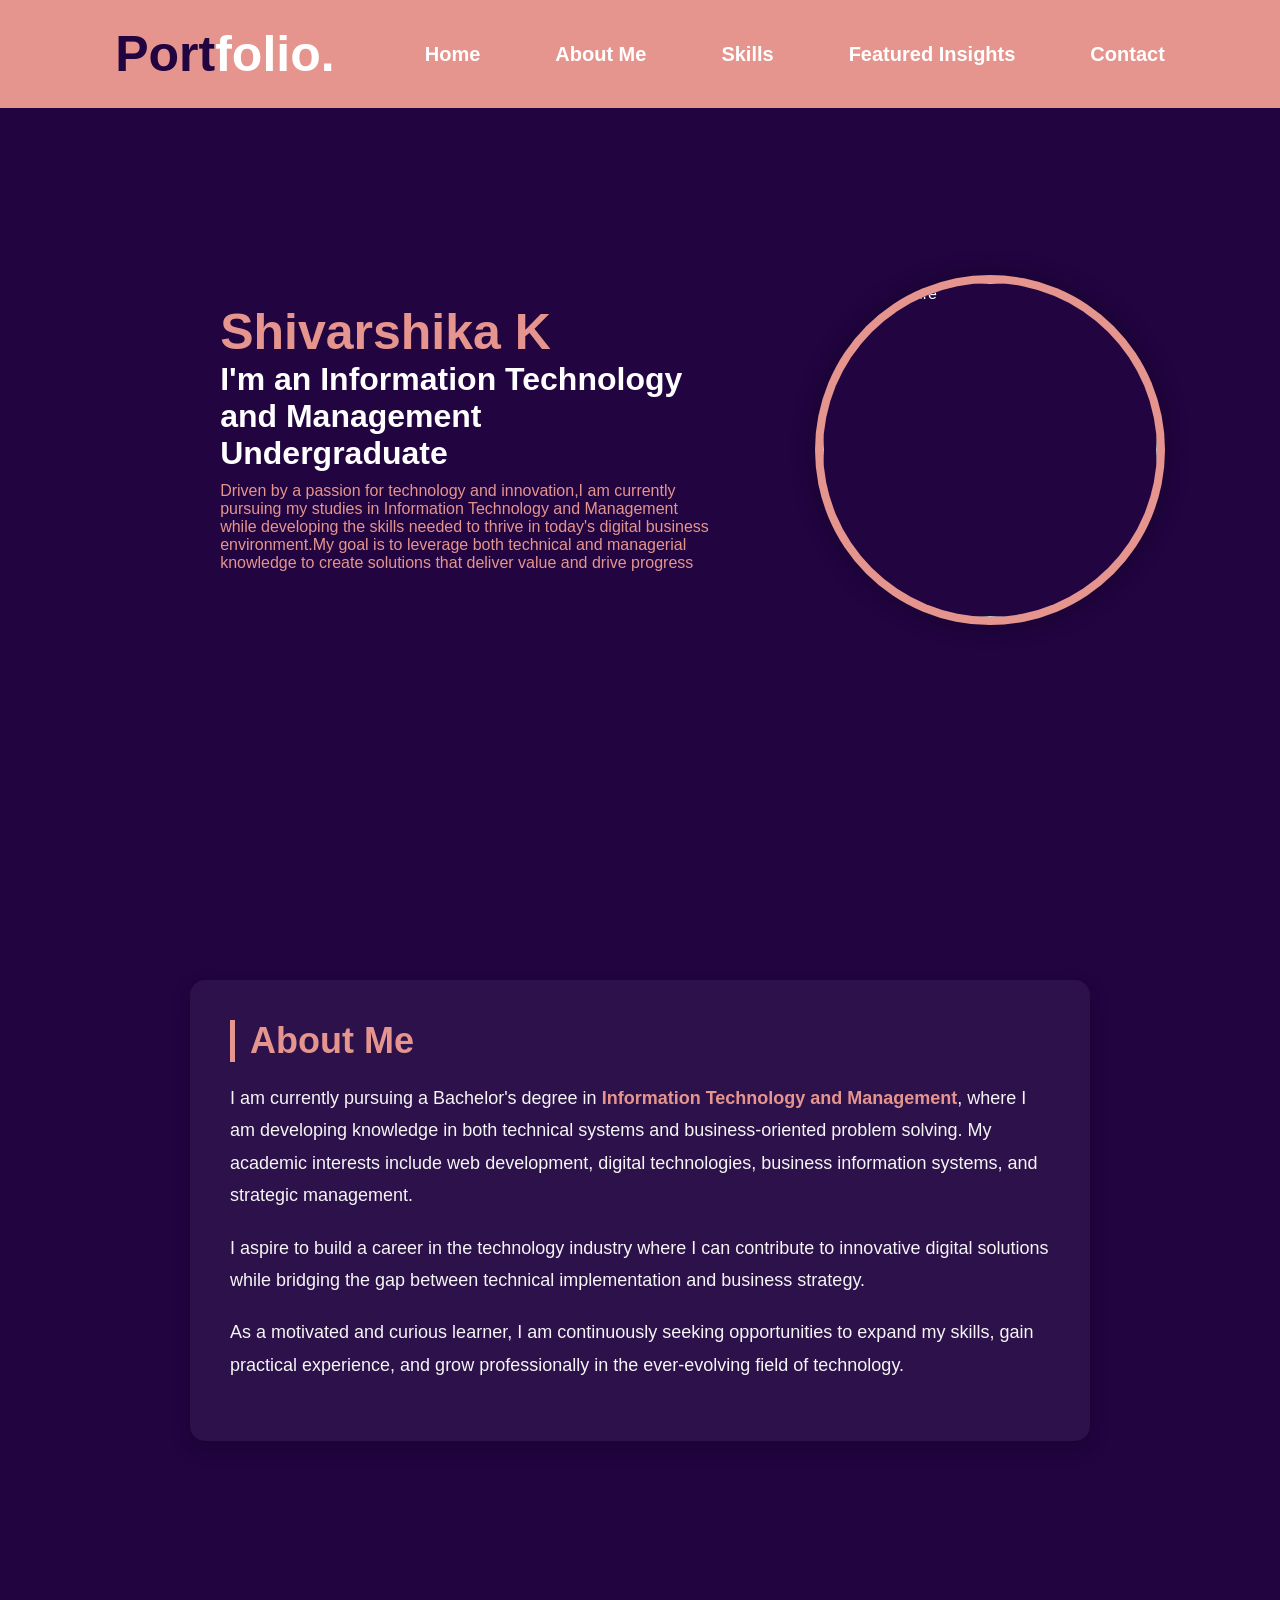
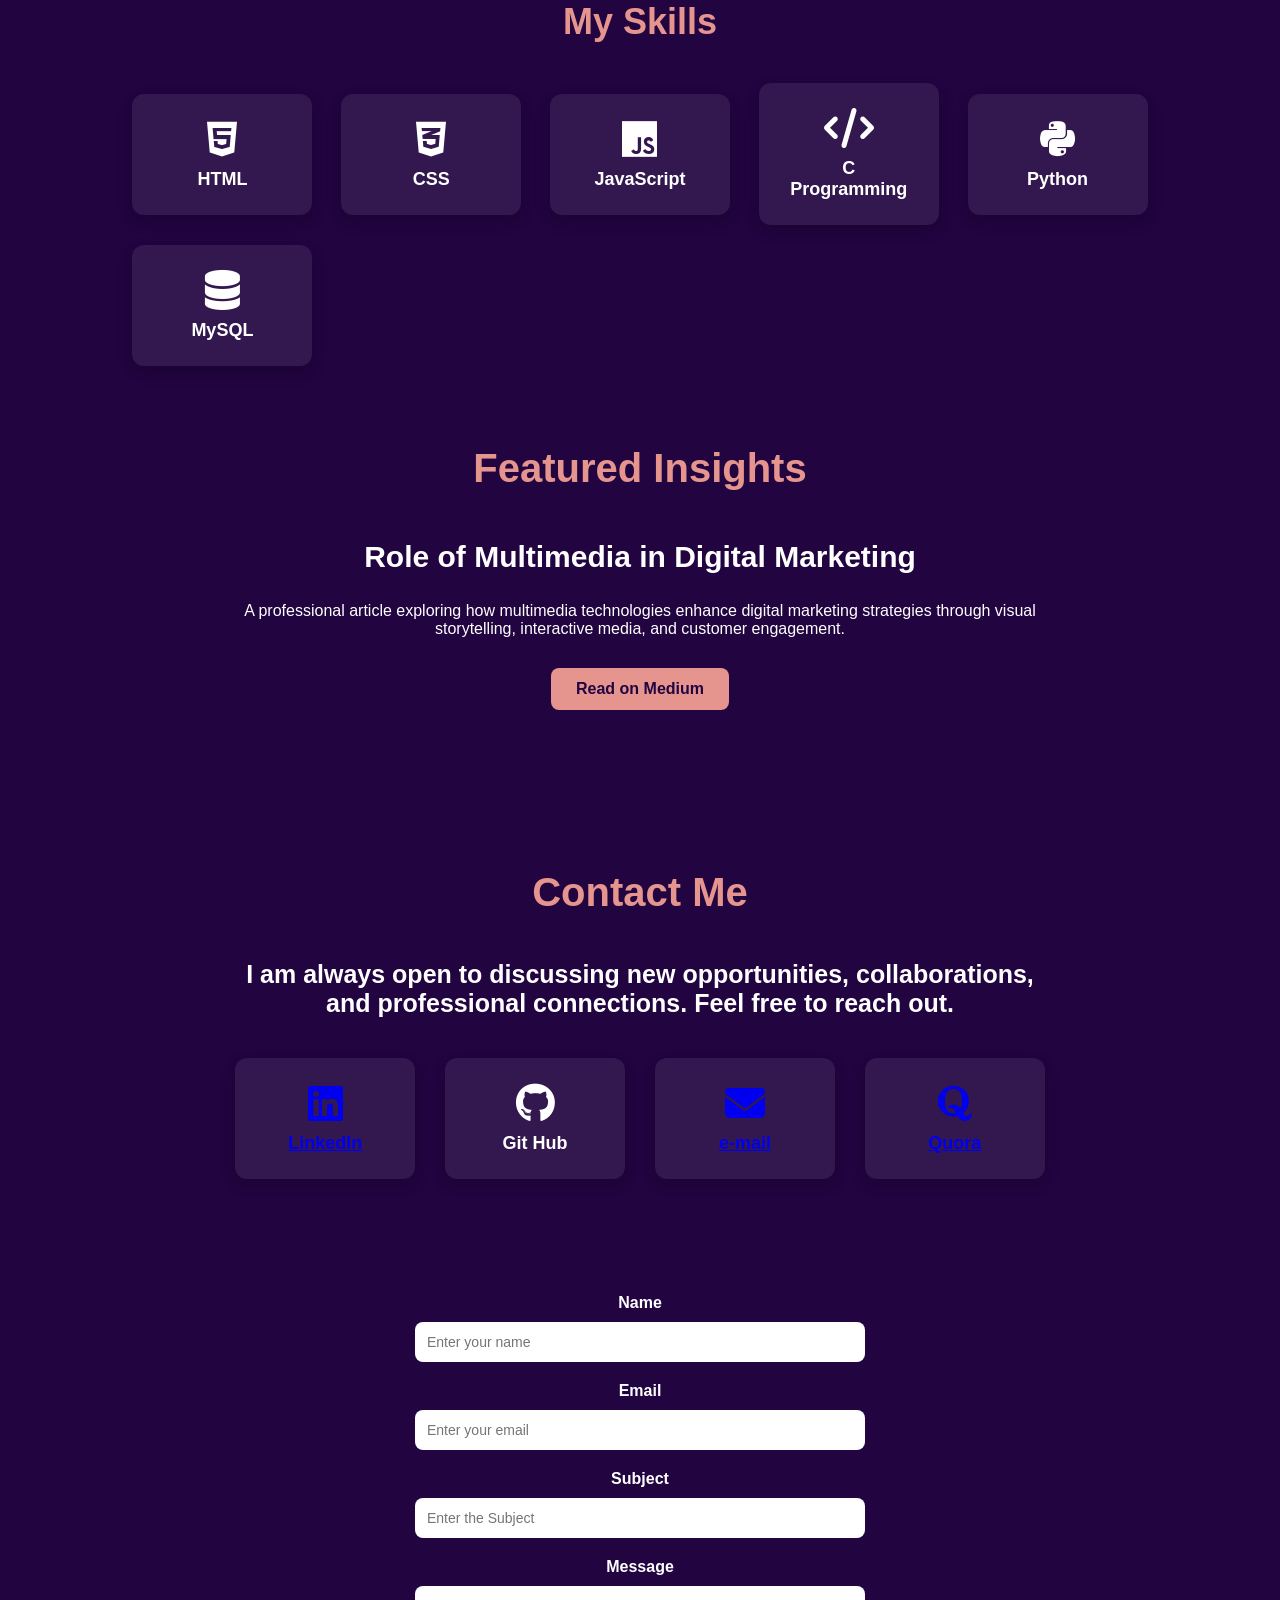
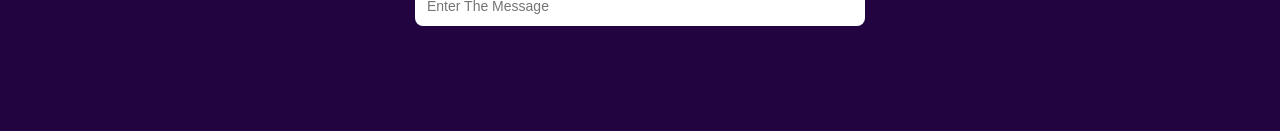
==== portfolio.html @ 53ec623b "Initial Portfolio Upload Initial Portfolio Upload" ====
<html lang="en">
        <head>
            <meta charset="UTF-8">
            <meta name="viewport" content="width=device-width,initial-scale=1.0">
            <title>Shivarshika K</title>
            <link rel="stylesheet" href="style.css" >
            <link rel="stylesheet" href="https://cdnjs.cloudflare.com/ajax/libs/font-awesome/6.5.1/css/all.min.css">
     </head>
     <body>
        <div>
        <nav class="navbar">
            <a href="#" class="logo">Port<span>folio.</span></a>
             <ul>
                <li><a href="#home" class="active">Home</a></li>
                <li><a href="#about">About Me</a></li> 
                <li><a href="#skills">Skills</a></li>
                <li><a href="#article">Featured Insights</a></li>
                <li><a href="#contact">Contact</a></li>
            </ul>
        </nav>
        <section class="home" id="home">
            <div class="homeinfo">
                <h1>Shivarshika K</h1>
                <h2>I'm an Information Technology and Management Undergraduate</h2>
                <p>Driven by a passion for technology and innovation,I am currently pursuing my studies in Information Technology and Management while developing the skills needed to thrive in today's digital business environment.My goal is to leverage both technical and managerial knowledge to create solutions that deliver value and drive progress
                </p>
            </div>
            <div class="homeimg">
                <div class="imgbox">
                    <div class="imgitem">
                        <img src="homeimage.jpg" alt="profile picture">
                    </div>
                </div>
            </div>
        </section>
        </div>
        <section class="about" id="about">
    <div class="about-container">
        <h2>About Me</h2>
        <p>
            I am currently pursuing a Bachelor's degree in <span>Information Technology and Management</span>, 
            where I am developing knowledge in both technical systems and business-oriented problem solving.
            My academic interests include web development, digital technologies, business information systems, 
            and strategic management.
        </p>

        <p>
            I aspire to build a career in the technology industry where I can contribute to innovative digital 
            solutions while bridging the gap between technical implementation and business strategy.
        </p>

        <p>
            As a motivated and curious learner, I am continuously seeking opportunities to expand my skills, 
            gain practical experience, and grow professionally in the ever-evolving field of technology.
        </p>
    </div>
</section>
<section class="skills" id="skills">
    <h2>My Skills</h2>

    <div class="skills-container">

        <div class="skill-card">
            <i class="fa-brands fa-html5"></i>
            <h3>HTML</h3>
        </div>

        <div class="skill-card">
            <i class="fa-brands fa-css3-alt"></i>
            <h3>CSS</h3>
        </div>

        <div class="skill-card">
            <i class="fa-brands fa-js"></i>
            <h3>JavaScript</h3>
        </div>

        <div class="skill-card">
            <i class="fa-solid fa-code"></i>
            <h3>C Programming</h3>
        </div>

        <div class="skill-card">
            <i class="fa-brands fa-python"></i>
            <h3>Python</h3>
        </div>

        <div class="skill-card">
            <i class="fa-solid fa-database"></i>
            <h3>MySQL</h3>
        </div>
    </div>
<section class="article" id="article">
        <h2>Featured Insights</h2>
        <div class="article-container">
            <h3>Role of Multimedia in Digital Marketing</h3>
            <p> A professional article exploring how multimedia technologies 
                enhance digital marketing strategies through visual storytelling, 
                interactive media, and customer engagement.</p>
                <a href="https://medium.com/@shiva171005/role-of-multimedia-in-digital-marketing-b4b8aab5ec26" target="_blank">Read on Medium</a>
        </div>
    </section>
<section class="contact" id="contact">
    <h1>Contact Me</h1>
    <h2>I am always open to discussing new opportunities, collaborations, and professional connections. Feel free to reach out.</h2>
    <div class="contact-container">
        <div class="contact-info">
            <a href="https://www.linkedin.com/in/shivarshika-k-1517ab25b" target="_blank">
            <i class="fa-brands fa-linkedin"></i>
            <h3>LinkedIn</h3>
            </a>
        </div>
        <div class="contact-info">
            <i class="fa-brands fa-github"></i>
            <h3>Git Hub</h3>
        </div>
        <div class="contact-info">
            <a href="mailto:shiva171005@gmail.com" target="_blank">
            <i class="fa-solid fa-envelope"></i>
            <h3>e-mail</h3>
            </a>
        </div>
        <div class="contact-info">
            <a href="https://www.quora.com/profile/Shivarshika-K" target="_blank">
            <i class="fa-brands fa-quora"></i>
            <h3>Quora</h3>
            </a>
        </div>
    </div>
    </section>
    <form class="information" id="contactForm">

    <label>Name</label>
    <input type="text" id="name" placeholder="Enter your name">

    <label>Email</label>
    <input type="email" id="email" placeholder="Enter your email">

    <label>Subject</label>
    <input type="text" id="subject" placeholder="Enter the Subject">

    <label>Message</label>
    <input type="text" id="displaymessage" placeholder="Enter The Message">

    </form>
    <script src="info.js"></script>
     </body>

</html>
---- style.css ----
html{
    scroll-behavior: smooth;
}

*{
    font-family:'poppins',sans-serif;
    margin:0;
    padding:0;
    box-sizing:border-box;
}
:root{
   --dark-color:#210440;
   --light-color: #e5958e;;
   --white-color:white;
}

@media (max-width: 768px) {

    .home {
        flex-direction: column;
        text-align: center;
        height: auto;
        padding: 100px 5%;
    }

    .homeimg .imgbox {
        width: 250px;
        height: 250px;
    }

    .homeinfo h1 {
        font-size: 36px;
    }

    .homeinfo h2 {
        font-size: 22px;
    }
}
body{
    background: var(--light-color);
}
section{
    padding-top:100px;
}

.navbar{
    position:fixed;
    top:0;
    left:0;
    width:100%;
    padding:25px 9%;
    display:flex;
    justify-content:space-between;
    align-items:center;
    z-index:1000;
    background:#e5958e;
    color:#210440;
    font-weight: bold;
}
.navbar ul{
    display:flex;
    justify-content: center;
    list-style: none;
    gap:40px;
}
.navbar a{
    text-decoration:none;
    font-size:20px;
    transition:0.3s;
}


.navbar a:hover{
    color:var(--dark-color);
}
.navbar .logo{
    color:#210440;
    font-size: 50px;
}
.logo span{
    color:white;
    font-size: 50px;
}
.navbar ul{
    display:flex;
}
.navbar ul li{
    list-style:none;
    margin-left:35px;
}
.navbar ul li a{
    transition:0.3s ease;
    color:var(--white-color);
}
.active{
    color:var(--dark-color);
}
.home{
    display:flex;
    align-items:center;
    height:100vh;
    padding:60px 9%;
    color:var(--white-color);
    background-color: #210440;
}
.homeinfo{
    background-color: #210440;
    padding: 80px 10%;
    color: white;
}

.homeinfo h1{
    font-size:50px;
    color:#e5958e;
}
.homeinfo h2{
    font-size:32px;
    color:white;
}
.homeinfo p{
    font-size:16px;
    margin:10px 0 25px;
    color: #e5958e;
}
.homeimg{
     display: flex;
    flex-direction: column;
    justify-content: center;
    align-items: center;

}
.homeimg .imgbox{
    position:relative;
    width:350px;
    height:350px;
    border-radius:50%;
    padding:8px;
    background:#e5958e;
    display:flex;
    justify-content:center;
    align-items:center;
    overflow:hidden;
    box-shadow:0 0 25px rgba(0,0,0,0.3);
}
.homeimg .imgbox:hover{
    transform: scale(1.05);
    transition:0.4s ease;
}
.homeimg .imgbox .imgitem{
    width:100%;
    height:100%;
    border-radius:50%;
    overflow:hidden;
    background:#210440;
    display:flex;
    justify-content:center;
    align-items:center;
}
   
    

.homeimg .imgbox .imgitem img{
    width:100%;
    height:100%;
    object-fit:cover;
    border-radius:50%;
}
.imgitem img {
    transition: 0.3s ease;
}
.about {
    background-color: #210440;
    padding: 80px 10%;
    color: white;
}

.about-container {
    max-width: 900px;
    margin: auto;
    background: rgba(255,255,255,0.05);
    padding: 40px;
    border-radius: 15px;
    box-shadow: 0 8px 20px rgba(0,0,0,0.2);
}

.about-container h2 {
    font-size: 36px;
    margin-bottom: 20px;
    color: #e5958e;
    border-left: 5px solid #e5958e;
    padding-left: 15px;
}

.about-container p {
    font-size: 18px;
    line-height: 1.8;
    margin-bottom: 20px;
    color: #f5f5f5;
}

.about-container span {
    color: #e5958e;
    font-weight: bold;
}
.skills {
    background-color: #210440;
    padding: 80px 10%;
    text-align: center;
    color: white;
}

.skills h2 {
    font-size: 36px;
    margin-bottom: 40px;
    color: #e5958e;
}


.skills-container {
    display: grid;
    grid-template-columns: repeat(auto-fit, minmax(160px, 1fr));
    gap: 20px;
    align-items: center;
    justify-items: center;
}

.skill-card {
    width: 100%;
    max-width: 180px;
    background: rgba(255,255,255,0.08);
    padding: 25px;
    border-radius: 12px;
    transition: 0.3s ease;
    box-shadow: 0 6px 15px rgba(0,0,0,0.2);
    display: flex;
    flex-direction: column;
    align-items: center;
    justify-content: center;
}

.skill-card i {
    font-size: 40px;
    margin-bottom: 10px;
}

.skill-card h3 {
    margin: 0;
    font-size: 18px;
}

.skill-card:hover {
    transform: translateY(-8px);
    background: #e5958e;
    color: #210440;
    box-shadow:0 10px 25px rgba(229,149,142,0.4);
}
.article{
    background-color:var(--dark-color);
    padding:80px 10%;
    text-align:center;
    color:white;
}
.article h2{
    font-size:40px;
    margin-bottom:40px;
    color: var(--light-color);
}
.article-container{
    display:flex;
    justify-content:center;
    align-items: center;
    flex-direction: column;

}
.article-container h3{
    font-size:  30px;
    line-height:1.7;
    margin-bottom:20px;
}
.article-container a{
    display:inline-block;
    padding:12px 25px;
    color:var(--dark-color);
    background-color:var(--light-color);
    text-decoration:none;
    border-radius:8px;
    font-weight:bold;
    transition: 0.3s;
    margin-top: 30px;
}
.article-container a:hover{
    background: var(--white-color);

}
.contact{
    background-color: #210440;
    padding:80px 10%;
    text-align: center;
    color:white;
}
.contact h1{
    font-size: 40px;
    margin-bottom: 45px;
    color:#e5958e ;
}
.contact h2{
    font-size:25px;
    margin-bottom: 40px;
    color:var(--white-color);
}
.contact-container{
    display: grid;
    grid-template-columns: repeat(auto-fit, minmax(160px, 1fr));
    gap: 20px;
    align-items: center;
    justify-items: center;
}
.contact-info{
     width: 100%;
    max-width: 180px;
    background: rgba(255,255,255,0.08);
    padding: 25px;
    border-radius: 12px;
    transition: 0.3s ease;
    box-shadow: 0 6px 15px rgba(0,0,0,0.2);
    display: flex;
    flex-direction: column;
    align-items: center;
    justify-content: center;
}
.contact-info i{
    font-size: 40px;
    margin-bottom: 10px;

}
.contact-info h3{
    margin: 0;
    font-size: 18px;
}
.contact-info:hover{
    transform: translateY(-8px);
    background: #e5958e;
    color: #210440;
    box-shadow:0 10px 25px rgba(229,149,142,0.4);
}
.information {
    max-width: 500px;
    margin: auto;
    padding: 25px;
    background: #210440;
    border-radius: 12px;
    display: flex;
    flex-direction: column;
    gap: 10px;
    color: white;
}

.information label {
    font-weight: bold;
    margin-top: 10px;
}

.information input,
.information textarea {
    padding: 12px;
    border: none;
    border-radius: 8px;
    outline: none;
    font-size: 14px;
}

textarea {
    display: block;
    width: 100%;
    min-height: 120px;
    padding: 12px;
    border-radius: 8px;
    border: none;
    outline: none;
    font-size: 14px;
    background: white;
    color: black;
}

.information button {
    margin-top: 15px;
    padding: 12px;
    border: none;
    border-radius: 8px;
    background: #e5958e;
    color: #210440;
    font-weight: bold;
    cursor: pointer;
    transition: 0.3s ease;
}

.information button:hover {
    background: white;
    transform: translateY(-2px);
}

#status {
    text-align: center;
    margin-top: 10px;
    font-size: 14px;
}

.success {
    color: lightgreen;
}

.error {
    color: red;
}
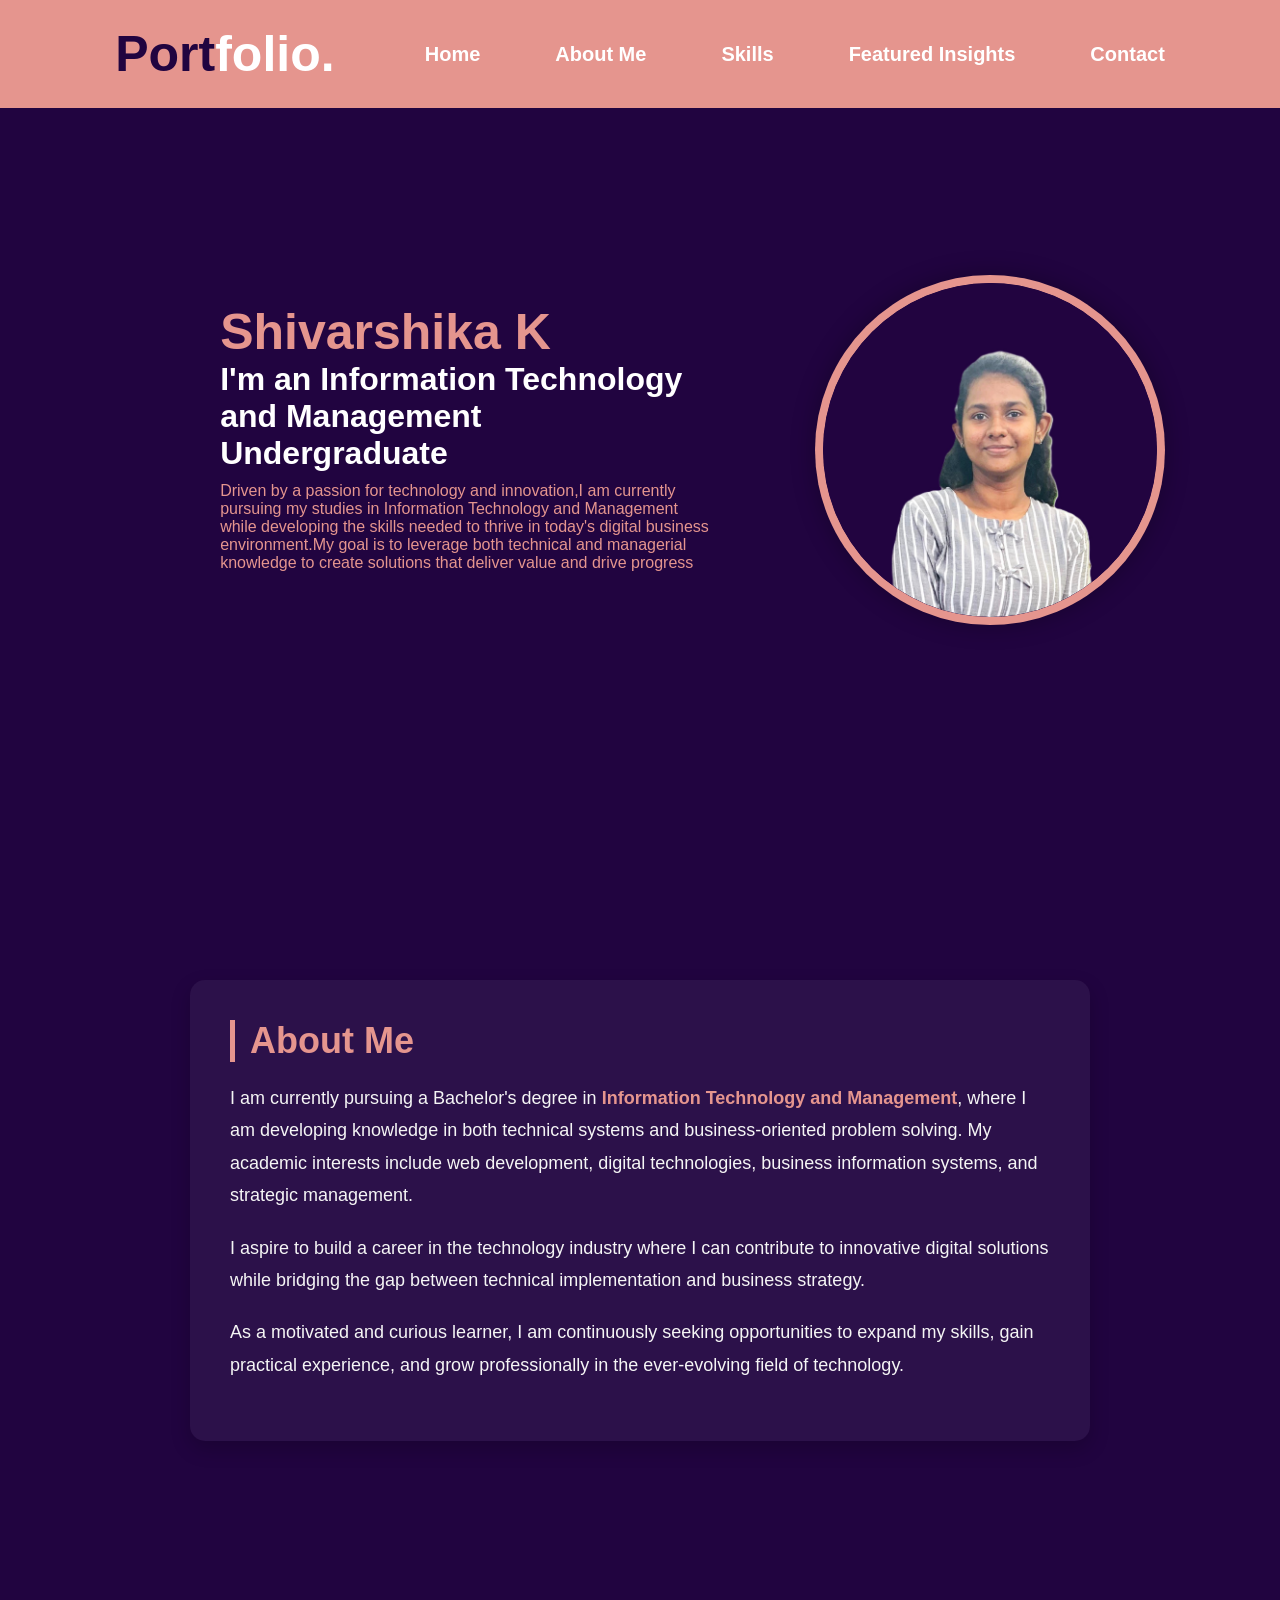
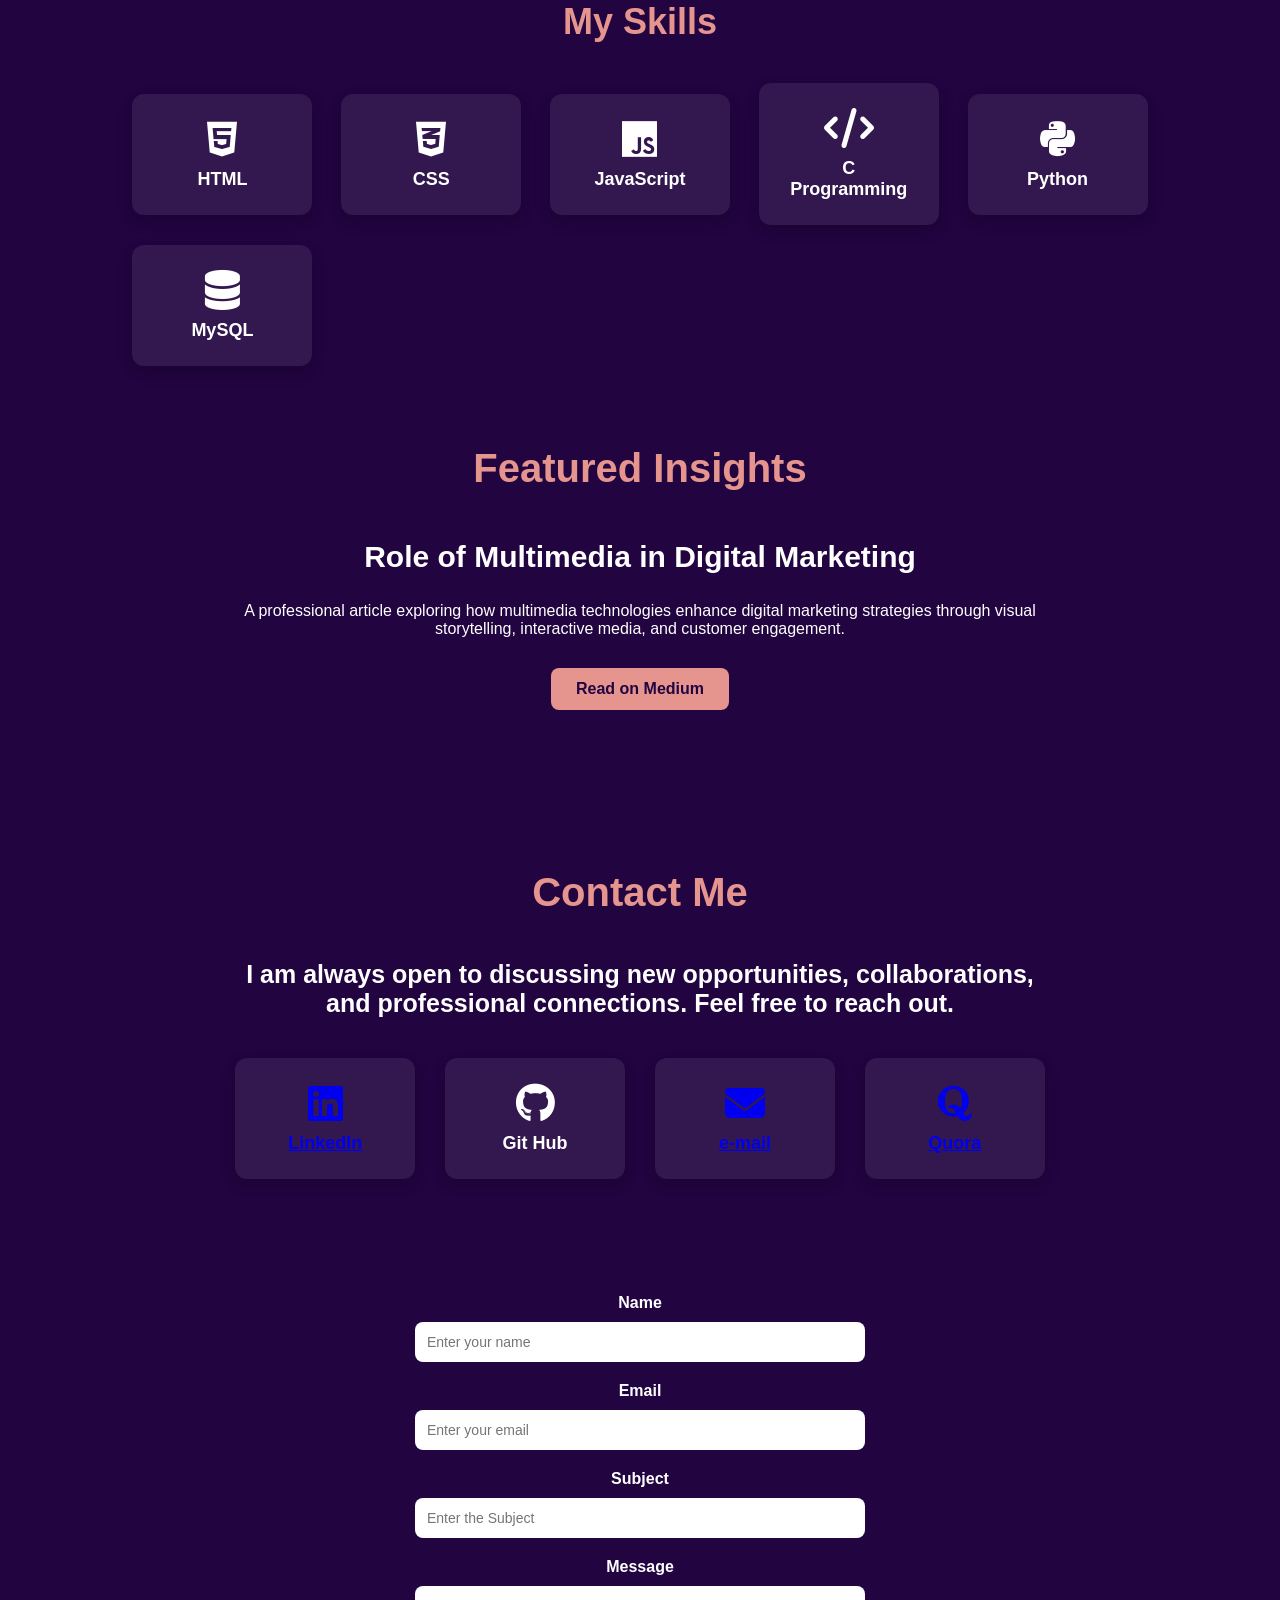
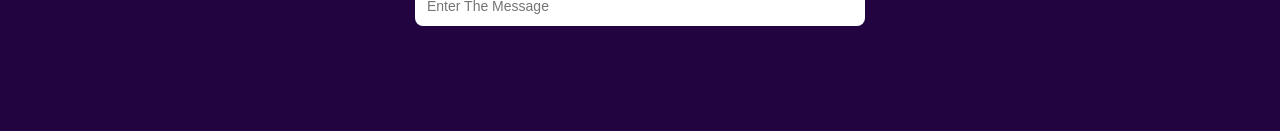
==== commit 2e0471db: "Initial Portfolio Upload" ====
--- a/portfolio.html
+++ b/portfolio.html
@@ -1,149 +1,149 @@
-<html lang="en">
-        <head>
-            <meta charset="UTF-8">
-            <meta name="viewport" content="width=device-width,initial-scale=1.0">
-            <title>Shivarshika K</title>
-            <link rel="stylesheet" href="style.css" >
-            <link rel="stylesheet" href="https://cdnjs.cloudflare.com/ajax/libs/font-awesome/6.5.1/css/all.min.css">
-     </head>
-     <body>
-        <div>
-        <nav class="navbar">
-            <a href="#" class="logo">Port<span>folio.</span></a>
-             <ul>
-                <li><a href="#home" class="active">Home</a></li>
-                <li><a href="#about">About Me</a></li> 
-                <li><a href="#skills">Skills</a></li>
-                <li><a href="#article">Featured Insights</a></li>
-                <li><a href="#contact">Contact</a></li>
-            </ul>
-        </nav>
-        <section class="home" id="home">
-            <div class="homeinfo">
-                <h1>Shivarshika K</h1>
-                <h2>I'm an Information Technology and Management Undergraduate</h2>
-                <p>Driven by a passion for technology and innovation,I am currently pursuing my studies in Information Technology and Management while developing the skills needed to thrive in today's digital business environment.My goal is to leverage both technical and managerial knowledge to create solutions that deliver value and drive progress
-                </p>
-            </div>
-            <div class="homeimg">
-                <div class="imgbox">
-                    <div class="imgitem">
-                        <img src="homeimage.jpg" alt="profile picture">
-                    </div>
-                </div>
-            </div>
-        </section>
-        </div>
-        <section class="about" id="about">
-    <div class="about-container">
-        <h2>About Me</h2>
-        <p>
-            I am currently pursuing a Bachelor's degree in <span>Information Technology and Management</span>, 
-            where I am developing knowledge in both technical systems and business-oriented problem solving.
-            My academic interests include web development, digital technologies, business information systems, 
-            and strategic management.
-        </p>
-
-        <p>
-            I aspire to build a career in the technology industry where I can contribute to innovative digital 
-            solutions while bridging the gap between technical implementation and business strategy.
-        </p>
-
-        <p>
-            As a motivated and curious learner, I am continuously seeking opportunities to expand my skills, 
-            gain practical experience, and grow professionally in the ever-evolving field of technology.
-        </p>
-    </div>
-</section>
-<section class="skills" id="skills">
-    <h2>My Skills</h2>
-
-    <div class="skills-container">
-
-        <div class="skill-card">
-            <i class="fa-brands fa-html5"></i>
-            <h3>HTML</h3>
-        </div>
-
-        <div class="skill-card">
-            <i class="fa-brands fa-css3-alt"></i>
-            <h3>CSS</h3>
-        </div>
-
-        <div class="skill-card">
-            <i class="fa-brands fa-js"></i>
-            <h3>JavaScript</h3>
-        </div>
-
-        <div class="skill-card">
-            <i class="fa-solid fa-code"></i>
-            <h3>C Programming</h3>
-        </div>
-
-        <div class="skill-card">
-            <i class="fa-brands fa-python"></i>
-            <h3>Python</h3>
-        </div>
-
-        <div class="skill-card">
-            <i class="fa-solid fa-database"></i>
-            <h3>MySQL</h3>
-        </div>
-    </div>
-<section class="article" id="article">
-        <h2>Featured Insights</h2>
-        <div class="article-container">
-            <h3>Role of Multimedia in Digital Marketing</h3>
-            <p> A professional article exploring how multimedia technologies 
-                enhance digital marketing strategies through visual storytelling, 
-                interactive media, and customer engagement.</p>
-                <a href="https://medium.com/@shiva171005/role-of-multimedia-in-digital-marketing-b4b8aab5ec26" target="_blank">Read on Medium</a>
-        </div>
-    </section>
-<section class="contact" id="contact">
-    <h1>Contact Me</h1>
-    <h2>I am always open to discussing new opportunities, collaborations, and professional connections. Feel free to reach out.</h2>
-    <div class="contact-container">
-        <div class="contact-info">
-            <a href="https://www.linkedin.com/in/shivarshika-k-1517ab25b" target="_blank">
-            <i class="fa-brands fa-linkedin"></i>
-            <h3>LinkedIn</h3>
-            </a>
-        </div>
-        <div class="contact-info">
-            <i class="fa-brands fa-github"></i>
-            <h3>Git Hub</h3>
-        </div>
-        <div class="contact-info">
-            <a href="mailto:shiva171005@gmail.com" target="_blank">
-            <i class="fa-solid fa-envelope"></i>
-            <h3>e-mail</h3>
-            </a>
-        </div>
-        <div class="contact-info">
-            <a href="https://www.quora.com/profile/Shivarshika-K" target="_blank">
-            <i class="fa-brands fa-quora"></i>
-            <h3>Quora</h3>
-            </a>
-        </div>
-    </div>
-    </section>
-    <form class="information" id="contactForm">
-
-    <label>Name</label>
-    <input type="text" id="name" placeholder="Enter your name">
-
-    <label>Email</label>
-    <input type="email" id="email" placeholder="Enter your email">
-
-    <label>Subject</label>
-    <input type="text" id="subject" placeholder="Enter the Subject">
-
-    <label>Message</label>
-    <input type="text" id="displaymessage" placeholder="Enter The Message">
-
-    </form>
-    <script src="info.js"></script>
-     </body>
-
+<html lang="en">
+        <head>
+            <meta charset="UTF-8">
+            <meta name="viewport" content="width=device-width,initial-scale=1.0">
+            <title>Shivarshika K</title>
+            <link rel="stylesheet" href="style.css" >
+            <link rel="stylesheet" href="https://cdnjs.cloudflare.com/ajax/libs/font-awesome/6.5.1/css/all.min.css">
+     </head>
+     <body>
+        <div>
+        <nav class="navbar">
+            <a href="#" class="logo">Port<span>folio.</span></a>
+             <ul>
+                <li><a href="#home" class="active">Home</a></li>
+                <li><a href="#about">About Me</a></li> 
+                <li><a href="#skills">Skills</a></li>
+                <li><a href="#article">Featured Insights</a></li>
+                <li><a href="#contact">Contact</a></li>
+            </ul>
+        </nav>
+        <section class="home" id="home">
+            <div class="homeinfo">
+                <h1>Shivarshika K</h1>
+                <h2>I'm an Information Technology and Management Undergraduate</h2>
+                <p>Driven by a passion for technology and innovation,I am currently pursuing my studies in Information Technology and Management while developing the skills needed to thrive in today's digital business environment.My goal is to leverage both technical and managerial knowledge to create solutions that deliver value and drive progress
+                </p>
+            </div>
+            <div class="homeimg">
+                <div class="imgbox">
+                    <div class="imgitem">
+                        <img src="homeimage.jpg" alt="profile picture">
+                    </div>
+                </div>
+            </div>
+        </section>
+        </div>
+        <section class="about" id="about">
+    <div class="about-container">
+        <h2>About Me</h2>
+        <p>
+            I am currently pursuing a Bachelor's degree in <span>Information Technology and Management</span>, 
+            where I am developing knowledge in both technical systems and business-oriented problem solving.
+            My academic interests include web development, digital technologies, business information systems, 
+            and strategic management.
+        </p>
+
+        <p>
+            I aspire to build a career in the technology industry where I can contribute to innovative digital 
+            solutions while bridging the gap between technical implementation and business strategy.
+        </p>
+
+        <p>
+            As a motivated and curious learner, I am continuously seeking opportunities to expand my skills, 
+            gain practical experience, and grow professionally in the ever-evolving field of technology.
+        </p>
+    </div>
+</section>
+<section class="skills" id="skills">
+    <h2>My Skills</h2>
+
+    <div class="skills-container">
+
+        <div class="skill-card">
+            <i class="fa-brands fa-html5"></i>
+            <h3>HTML</h3>
+        </div>
+
+        <div class="skill-card">
+            <i class="fa-brands fa-css3-alt"></i>
+            <h3>CSS</h3>
+        </div>
+
+        <div class="skill-card">
+            <i class="fa-brands fa-js"></i>
+            <h3>JavaScript</h3>
+        </div>
+
+        <div class="skill-card">
+            <i class="fa-solid fa-code"></i>
+            <h3>C Programming</h3>
+        </div>
+
+        <div class="skill-card">
+            <i class="fa-brands fa-python"></i>
+            <h3>Python</h3>
+        </div>
+
+        <div class="skill-card">
+            <i class="fa-solid fa-database"></i>
+            <h3>MySQL</h3>
+        </div>
+    </div>
+<section class="article" id="article">
+        <h2>Featured Insights</h2>
+        <div class="article-container">
+            <h3>Role of Multimedia in Digital Marketing</h3>
+            <p> A professional article exploring how multimedia technologies 
+                enhance digital marketing strategies through visual storytelling, 
+                interactive media, and customer engagement.</p>
+                <a href="https://medium.com/@shiva171005/role-of-multimedia-in-digital-marketing-b4b8aab5ec26" target="_blank">Read on Medium</a>
+        </div>
+    </section>
+<section class="contact" id="contact">
+    <h1>Contact Me</h1>
+    <h2>I am always open to discussing new opportunities, collaborations, and professional connections. Feel free to reach out.</h2>
+    <div class="contact-container">
+        <div class="contact-info">
+            <a href="https://www.linkedin.com/in/shivarshika-k-1517ab25b" target="_blank">
+            <i class="fa-brands fa-linkedin"></i>
+            <h3>LinkedIn</h3>
+            </a>
+        </div>
+        <div class="contact-info">
+            <i class="fa-brands fa-github"></i>
+            <h3>Git Hub</h3>
+        </div>
+        <div class="contact-info">
+            <a href="mailto:shiva171005@gmail.com" target="_blank">
+            <i class="fa-solid fa-envelope"></i>
+            <h3>e-mail</h3>
+            </a>
+        </div>
+        <div class="contact-info">
+            <a href="https://www.quora.com/profile/Shivarshika-K" target="_blank">
+            <i class="fa-brands fa-quora"></i>
+            <h3>Quora</h3>
+            </a>
+        </div>
+    </div>
+    </section>
+    <form class="information" id="contactForm">
+
+    <label>Name</label>
+    <input type="text" id="name" placeholder="Enter your name">
+
+    <label>Email</label>
+    <input type="email" id="email" placeholder="Enter your email">
+
+    <label>Subject</label>
+    <input type="text" id="subject" placeholder="Enter the Subject">
+
+    <label>Message</label>
+    <input type="text" id="displaymessage" placeholder="Enter The Message">
+
+    </form>
+    <script src="info.js"></script>
+     </body>
+
 </html>
--- a/style.css
+++ b/style.css
@@ -1,414 +1,414 @@
-html{
-    scroll-behavior: smooth;
-}
-
-*{
-    font-family:'poppins',sans-serif;
-    margin:0;
-    padding:0;
-    box-sizing:border-box;
-}
-:root{
-   --dark-color:#210440;
-   --light-color: #e5958e;;
-   --white-color:white;
-}
-
-@media (max-width: 768px) {
-
-    .home {
-        flex-direction: column;
-        text-align: center;
-        height: auto;
-        padding: 100px 5%;
-    }
-
-    .homeimg .imgbox {
-        width: 250px;
-        height: 250px;
-    }
-
-    .homeinfo h1 {
-        font-size: 36px;
-    }
-
-    .homeinfo h2 {
-        font-size: 22px;
-    }
-}
-body{
-    background: var(--light-color);
-}
-section{
-    padding-top:100px;
-}
-
-.navbar{
-    position:fixed;
-    top:0;
-    left:0;
-    width:100%;
-    padding:25px 9%;
-    display:flex;
-    justify-content:space-between;
-    align-items:center;
-    z-index:1000;
-    background:#e5958e;
-    color:#210440;
-    font-weight: bold;
-}
-.navbar ul{
-    display:flex;
-    justify-content: center;
-    list-style: none;
-    gap:40px;
-}
-.navbar a{
-    text-decoration:none;
-    font-size:20px;
-    transition:0.3s;
-}
-
-
-.navbar a:hover{
-    color:var(--dark-color);
-}
-.navbar .logo{
-    color:#210440;
-    font-size: 50px;
-}
-.logo span{
-    color:white;
-    font-size: 50px;
-}
-.navbar ul{
-    display:flex;
-}
-.navbar ul li{
-    list-style:none;
-    margin-left:35px;
-}
-.navbar ul li a{
-    transition:0.3s ease;
-    color:var(--white-color);
-}
-.active{
-    color:var(--dark-color);
-}
-.home{
-    display:flex;
-    align-items:center;
-    height:100vh;
-    padding:60px 9%;
-    color:var(--white-color);
-    background-color: #210440;
-}
-.homeinfo{
-    background-color: #210440;
-    padding: 80px 10%;
-    color: white;
-}
-
-.homeinfo h1{
-    font-size:50px;
-    color:#e5958e;
-}
-.homeinfo h2{
-    font-size:32px;
-    color:white;
-}
-.homeinfo p{
-    font-size:16px;
-    margin:10px 0 25px;
-    color: #e5958e;
-}
-.homeimg{
-     display: flex;
-    flex-direction: column;
-    justify-content: center;
-    align-items: center;
-
-}
-.homeimg .imgbox{
-    position:relative;
-    width:350px;
-    height:350px;
-    border-radius:50%;
-    padding:8px;
-    background:#e5958e;
-    display:flex;
-    justify-content:center;
-    align-items:center;
-    overflow:hidden;
-    box-shadow:0 0 25px rgba(0,0,0,0.3);
-}
-.homeimg .imgbox:hover{
-    transform: scale(1.05);
-    transition:0.4s ease;
-}
-.homeimg .imgbox .imgitem{
-    width:100%;
-    height:100%;
-    border-radius:50%;
-    overflow:hidden;
-    background:#210440;
-    display:flex;
-    justify-content:center;
-    align-items:center;
-}
-   
-    
-
-.homeimg .imgbox .imgitem img{
-    width:100%;
-    height:100%;
-    object-fit:cover;
-    border-radius:50%;
-}
-.imgitem img {
-    transition: 0.3s ease;
-}
-.about {
-    background-color: #210440;
-    padding: 80px 10%;
-    color: white;
-}
-
-.about-container {
-    max-width: 900px;
-    margin: auto;
-    background: rgba(255,255,255,0.05);
-    padding: 40px;
-    border-radius: 15px;
-    box-shadow: 0 8px 20px rgba(0,0,0,0.2);
-}
-
-.about-container h2 {
-    font-size: 36px;
-    margin-bottom: 20px;
-    color: #e5958e;
-    border-left: 5px solid #e5958e;
-    padding-left: 15px;
-}
-
-.about-container p {
-    font-size: 18px;
-    line-height: 1.8;
-    margin-bottom: 20px;
-    color: #f5f5f5;
-}
-
-.about-container span {
-    color: #e5958e;
-    font-weight: bold;
-}
-.skills {
-    background-color: #210440;
-    padding: 80px 10%;
-    text-align: center;
-    color: white;
-}
-
-.skills h2 {
-    font-size: 36px;
-    margin-bottom: 40px;
-    color: #e5958e;
-}
-
-
-.skills-container {
-    display: grid;
-    grid-template-columns: repeat(auto-fit, minmax(160px, 1fr));
-    gap: 20px;
-    align-items: center;
-    justify-items: center;
-}
-
-.skill-card {
-    width: 100%;
-    max-width: 180px;
-    background: rgba(255,255,255,0.08);
-    padding: 25px;
-    border-radius: 12px;
-    transition: 0.3s ease;
-    box-shadow: 0 6px 15px rgba(0,0,0,0.2);
-    display: flex;
-    flex-direction: column;
-    align-items: center;
-    justify-content: center;
-}
-
-.skill-card i {
-    font-size: 40px;
-    margin-bottom: 10px;
-}
-
-.skill-card h3 {
-    margin: 0;
-    font-size: 18px;
-}
-
-.skill-card:hover {
-    transform: translateY(-8px);
-    background: #e5958e;
-    color: #210440;
-    box-shadow:0 10px 25px rgba(229,149,142,0.4);
-}
-.article{
-    background-color:var(--dark-color);
-    padding:80px 10%;
-    text-align:center;
-    color:white;
-}
-.article h2{
-    font-size:40px;
-    margin-bottom:40px;
-    color: var(--light-color);
-}
-.article-container{
-    display:flex;
-    justify-content:center;
-    align-items: center;
-    flex-direction: column;
-
-}
-.article-container h3{
-    font-size:  30px;
-    line-height:1.7;
-    margin-bottom:20px;
-}
-.article-container a{
-    display:inline-block;
-    padding:12px 25px;
-    color:var(--dark-color);
-    background-color:var(--light-color);
-    text-decoration:none;
-    border-radius:8px;
-    font-weight:bold;
-    transition: 0.3s;
-    margin-top: 30px;
-}
-.article-container a:hover{
-    background: var(--white-color);
-
-}
-.contact{
-    background-color: #210440;
-    padding:80px 10%;
-    text-align: center;
-    color:white;
-}
-.contact h1{
-    font-size: 40px;
-    margin-bottom: 45px;
-    color:#e5958e ;
-}
-.contact h2{
-    font-size:25px;
-    margin-bottom: 40px;
-    color:var(--white-color);
-}
-.contact-container{
-    display: grid;
-    grid-template-columns: repeat(auto-fit, minmax(160px, 1fr));
-    gap: 20px;
-    align-items: center;
-    justify-items: center;
-}
-.contact-info{
-     width: 100%;
-    max-width: 180px;
-    background: rgba(255,255,255,0.08);
-    padding: 25px;
-    border-radius: 12px;
-    transition: 0.3s ease;
-    box-shadow: 0 6px 15px rgba(0,0,0,0.2);
-    display: flex;
-    flex-direction: column;
-    align-items: center;
-    justify-content: center;
-}
-.contact-info i{
-    font-size: 40px;
-    margin-bottom: 10px;
-
-}
-.contact-info h3{
-    margin: 0;
-    font-size: 18px;
-}
-.contact-info:hover{
-    transform: translateY(-8px);
-    background: #e5958e;
-    color: #210440;
-    box-shadow:0 10px 25px rgba(229,149,142,0.4);
-}
-.information {
-    max-width: 500px;
-    margin: auto;
-    padding: 25px;
-    background: #210440;
-    border-radius: 12px;
-    display: flex;
-    flex-direction: column;
-    gap: 10px;
-    color: white;
-}
-
-.information label {
-    font-weight: bold;
-    margin-top: 10px;
-}
-
-.information input,
-.information textarea {
-    padding: 12px;
-    border: none;
-    border-radius: 8px;
-    outline: none;
-    font-size: 14px;
-}
-
-textarea {
-    display: block;
-    width: 100%;
-    min-height: 120px;
-    padding: 12px;
-    border-radius: 8px;
-    border: none;
-    outline: none;
-    font-size: 14px;
-    background: white;
-    color: black;
-}
-
-.information button {
-    margin-top: 15px;
-    padding: 12px;
-    border: none;
-    border-radius: 8px;
-    background: #e5958e;
-    color: #210440;
-    font-weight: bold;
-    cursor: pointer;
-    transition: 0.3s ease;
-}
-
-.information button:hover {
-    background: white;
-    transform: translateY(-2px);
-}
-
-#status {
-    text-align: center;
-    margin-top: 10px;
-    font-size: 14px;
-}
-
-.success {
-    color: lightgreen;
-}
-
-.error {
-    color: red;
+html{
+    scroll-behavior: smooth;
+}
+
+*{
+    font-family:'poppins',sans-serif;
+    margin:0;
+    padding:0;
+    box-sizing:border-box;
+}
+:root{
+   --dark-color:#210440;
+   --light-color: #e5958e;;
+   --white-color:white;
+}
+
+@media (max-width: 768px) {
+
+    .home {
+        flex-direction: column;
+        text-align: center;
+        height: auto;
+        padding: 100px 5%;
+    }
+
+    .homeimg .imgbox {
+        width: 250px;
+        height: 250px;
+    }
+
+    .homeinfo h1 {
+        font-size: 36px;
+    }
+
+    .homeinfo h2 {
+        font-size: 22px;
+    }
+}
+body{
+    background: var(--light-color);
+}
+section{
+    padding-top:100px;
+}
+
+.navbar{
+    position:fixed;
+    top:0;
+    left:0;
+    width:100%;
+    padding:25px 9%;
+    display:flex;
+    justify-content:space-between;
+    align-items:center;
+    z-index:1000;
+    background:#e5958e;
+    color:#210440;
+    font-weight: bold;
+}
+.navbar ul{
+    display:flex;
+    justify-content: center;
+    list-style: none;
+    gap:40px;
+}
+.navbar a{
+    text-decoration:none;
+    font-size:20px;
+    transition:0.3s;
+}
+
+
+.navbar a:hover{
+    color:var(--dark-color);
+}
+.navbar .logo{
+    color:#210440;
+    font-size: 50px;
+}
+.logo span{
+    color:white;
+    font-size: 50px;
+}
+.navbar ul{
+    display:flex;
+}
+.navbar ul li{
+    list-style:none;
+    margin-left:35px;
+}
+.navbar ul li a{
+    transition:0.3s ease;
+    color:var(--white-color);
+}
+.active{
+    color:var(--dark-color);
+}
+.home{
+    display:flex;
+    align-items:center;
+    height:100vh;
+    padding:60px 9%;
+    color:var(--white-color);
+    background-color: #210440;
+}
+.homeinfo{
+    background-color: #210440;
+    padding: 80px 10%;
+    color: white;
+}
+
+.homeinfo h1{
+    font-size:50px;
+    color:#e5958e;
+}
+.homeinfo h2{
+    font-size:32px;
+    color:white;
+}
+.homeinfo p{
+    font-size:16px;
+    margin:10px 0 25px;
+    color: #e5958e;
+}
+.homeimg{
+     display: flex;
+    flex-direction: column;
+    justify-content: center;
+    align-items: center;
+
+}
+.homeimg .imgbox{
+    position:relative;
+    width:350px;
+    height:350px;
+    border-radius:50%;
+    padding:8px;
+    background:#e5958e;
+    display:flex;
+    justify-content:center;
+    align-items:center;
+    overflow:hidden;
+    box-shadow:0 0 25px rgba(0,0,0,0.3);
+}
+.homeimg .imgbox:hover{
+    transform: scale(1.05);
+    transition:0.4s ease;
+}
+.homeimg .imgbox .imgitem{
+    width:100%;
+    height:100%;
+    border-radius:50%;
+    overflow:hidden;
+    background:#210440;
+    display:flex;
+    justify-content:center;
+    align-items:center;
+}
+   
+    
+
+.homeimg .imgbox .imgitem img{
+    width:100%;
+    height:100%;
+    object-fit:cover;
+    border-radius:50%;
+}
+.imgitem img {
+    transition: 0.3s ease;
+}
+.about {
+    background-color: #210440;
+    padding: 80px 10%;
+    color: white;
+}
+
+.about-container {
+    max-width: 900px;
+    margin: auto;
+    background: rgba(255,255,255,0.05);
+    padding: 40px;
+    border-radius: 15px;
+    box-shadow: 0 8px 20px rgba(0,0,0,0.2);
+}
+
+.about-container h2 {
+    font-size: 36px;
+    margin-bottom: 20px;
+    color: #e5958e;
+    border-left: 5px solid #e5958e;
+    padding-left: 15px;
+}
+
+.about-container p {
+    font-size: 18px;
+    line-height: 1.8;
+    margin-bottom: 20px;
+    color: #f5f5f5;
+}
+
+.about-container span {
+    color: #e5958e;
+    font-weight: bold;
+}
+.skills {
+    background-color: #210440;
+    padding: 80px 10%;
+    text-align: center;
+    color: white;
+}
+
+.skills h2 {
+    font-size: 36px;
+    margin-bottom: 40px;
+    color: #e5958e;
+}
+
+
+.skills-container {
+    display: grid;
+    grid-template-columns: repeat(auto-fit, minmax(160px, 1fr));
+    gap: 20px;
+    align-items: center;
+    justify-items: center;
+}
+
+.skill-card {
+    width: 100%;
+    max-width: 180px;
+    background: rgba(255,255,255,0.08);
+    padding: 25px;
+    border-radius: 12px;
+    transition: 0.3s ease;
+    box-shadow: 0 6px 15px rgba(0,0,0,0.2);
+    display: flex;
+    flex-direction: column;
+    align-items: center;
+    justify-content: center;
+}
+
+.skill-card i {
+    font-size: 40px;
+    margin-bottom: 10px;
+}
+
+.skill-card h3 {
+    margin: 0;
+    font-size: 18px;
+}
+
+.skill-card:hover {
+    transform: translateY(-8px);
+    background: #e5958e;
+    color: #210440;
+    box-shadow:0 10px 25px rgba(229,149,142,0.4);
+}
+.article{
+    background-color:var(--dark-color);
+    padding:80px 10%;
+    text-align:center;
+    color:white;
+}
+.article h2{
+    font-size:40px;
+    margin-bottom:40px;
+    color: var(--light-color);
+}
+.article-container{
+    display:flex;
+    justify-content:center;
+    align-items: center;
+    flex-direction: column;
+
+}
+.article-container h3{
+    font-size:  30px;
+    line-height:1.7;
+    margin-bottom:20px;
+}
+.article-container a{
+    display:inline-block;
+    padding:12px 25px;
+    color:var(--dark-color);
+    background-color:var(--light-color);
+    text-decoration:none;
+    border-radius:8px;
+    font-weight:bold;
+    transition: 0.3s;
+    margin-top: 30px;
+}
+.article-container a:hover{
+    background: var(--white-color);
+
+}
+.contact{
+    background-color: #210440;
+    padding:80px 10%;
+    text-align: center;
+    color:white;
+}
+.contact h1{
+    font-size: 40px;
+    margin-bottom: 45px;
+    color:#e5958e ;
+}
+.contact h2{
+    font-size:25px;
+    margin-bottom: 40px;
+    color:var(--white-color);
+}
+.contact-container{
+    display: grid;
+    grid-template-columns: repeat(auto-fit, minmax(160px, 1fr));
+    gap: 20px;
+    align-items: center;
+    justify-items: center;
+}
+.contact-info{
+     width: 100%;
+    max-width: 180px;
+    background: rgba(255,255,255,0.08);
+    padding: 25px;
+    border-radius: 12px;
+    transition: 0.3s ease;
+    box-shadow: 0 6px 15px rgba(0,0,0,0.2);
+    display: flex;
+    flex-direction: column;
+    align-items: center;
+    justify-content: center;
+}
+.contact-info i{
+    font-size: 40px;
+    margin-bottom: 10px;
+
+}
+.contact-info h3{
+    margin: 0;
+    font-size: 18px;
+}
+.contact-info:hover{
+    transform: translateY(-8px);
+    background: #e5958e;
+    color: #210440;
+    box-shadow:0 10px 25px rgba(229,149,142,0.4);
+}
+.information {
+    max-width: 500px;
+    margin: auto;
+    padding: 25px;
+    background: #210440;
+    border-radius: 12px;
+    display: flex;
+    flex-direction: column;
+    gap: 10px;
+    color: white;
+}
+
+.information label {
+    font-weight: bold;
+    margin-top: 10px;
+}
+
+.information input,
+.information textarea {
+    padding: 12px;
+    border: none;
+    border-radius: 8px;
+    outline: none;
+    font-size: 14px;
+}
+
+textarea {
+    display: block;
+    width: 100%;
+    min-height: 120px;
+    padding: 12px;
+    border-radius: 8px;
+    border: none;
+    outline: none;
+    font-size: 14px;
+    background: white;
+    color: black;
+}
+
+.information button {
+    margin-top: 15px;
+    padding: 12px;
+    border: none;
+    border-radius: 8px;
+    background: #e5958e;
+    color: #210440;
+    font-weight: bold;
+    cursor: pointer;
+    transition: 0.3s ease;
+}
+
+.information button:hover {
+    background: white;
+    transform: translateY(-2px);
+}
+
+#status {
+    text-align: center;
+    margin-top: 10px;
+    font-size: 14px;
+}
+
+.success {
+    color: lightgreen;
+}
+
+.error {
+    color: red;
 }
